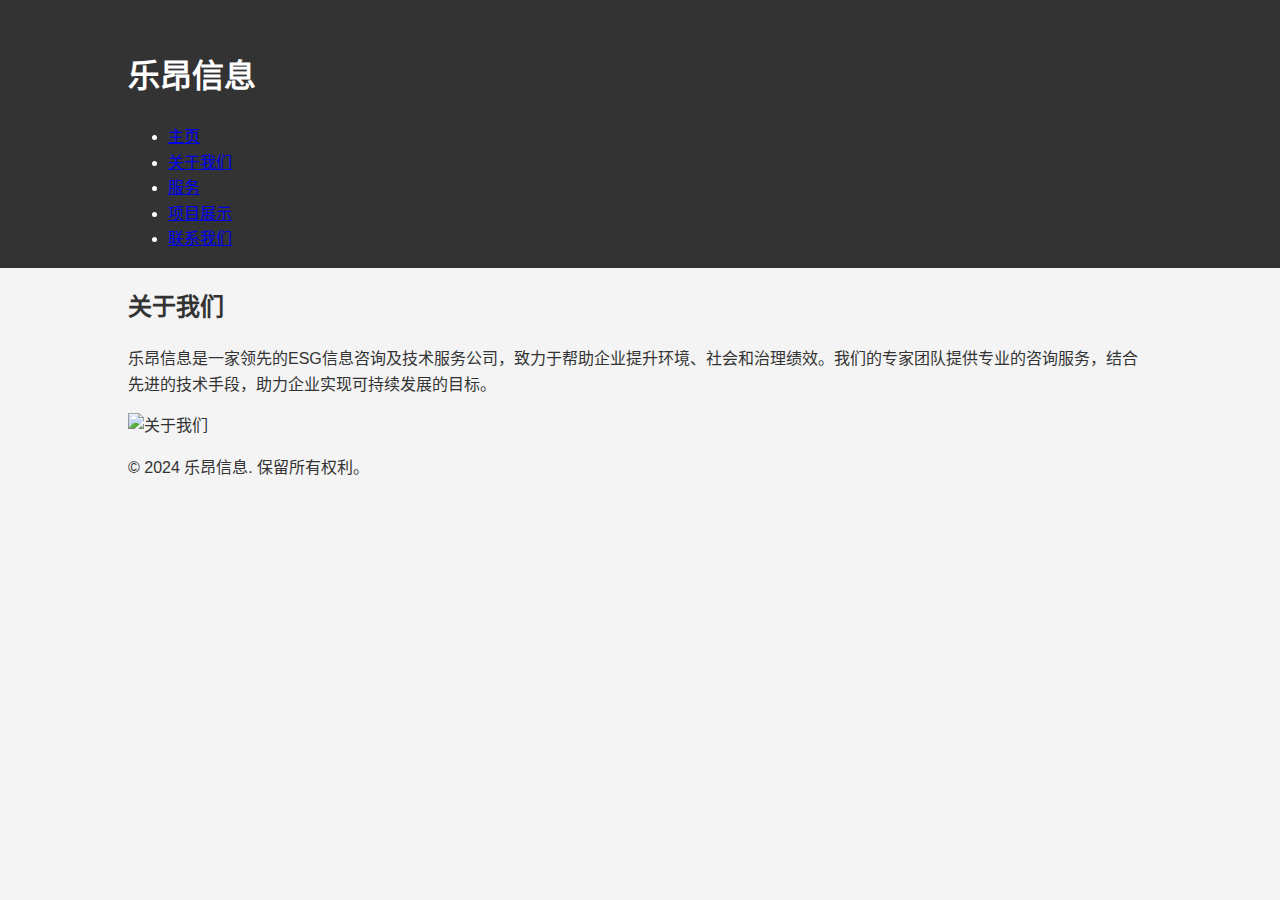
==== about.html @ 3cd37dc4 "Add files via upload" ====
<!DOCTYPE html>
<html lang="zh-CN">
<head>
    <meta charset="UTF-8">
    <meta name="viewport" content="width=device-width, initial-scale=1.0">
    <title>关于我们 - 乐昂信息</title>
    <link rel="stylesheet" href="style.css">
</head>
<body>
    <header>
        <div class="container">
            <h1>乐昂信息</h1>
            <nav>
                <ul>
                    <li><a href="index.html">主页</a></li>
                    <li><a href="about.html">关于我们</a></li>
                    <li><a href="services.html">服务</a></li>
                    <li><a href="projects.html">项目展示</a></li>
                    <li><a href="contact.html">联系我们</a></li>
                </ul>
            </nav>
        </div>
    </header>
    <main>
        <div class="container">
            <h2>关于我们</h2>
            <p>乐昂信息是一家领先的ESG信息咨询及技术服务公司，致力于帮助企业提升环境、社会和治理绩效。我们的专家团队提供专业的咨询服务，结合先进的技术手段，助力企业实现可持续发展的目标。</p>
            <img src="https://via.placeholder.com/800x400?text=About+Us" alt="关于我们">
        </div>
    </main>
    <footer>
        <div class="container">
            <p>&copy; 2024 乐昂信息. 保留所有权利。</p>
        </div>
    </footer>
</body>
</html>
---- style.css ----
body {
    font-family: Arial, sans-serif;
    line-height: 1.6;
    margin: 0;
    padding: 0;
    background-color: #f4f4f4;
    color: #333;
}

.container {
    width: 80%;
    margin: auto;
    overflow: hidden;
}

header {
    background: #333;
    color: #fff;
    padding-top: 30px;
    min-height: 70px;
    border-bottom:
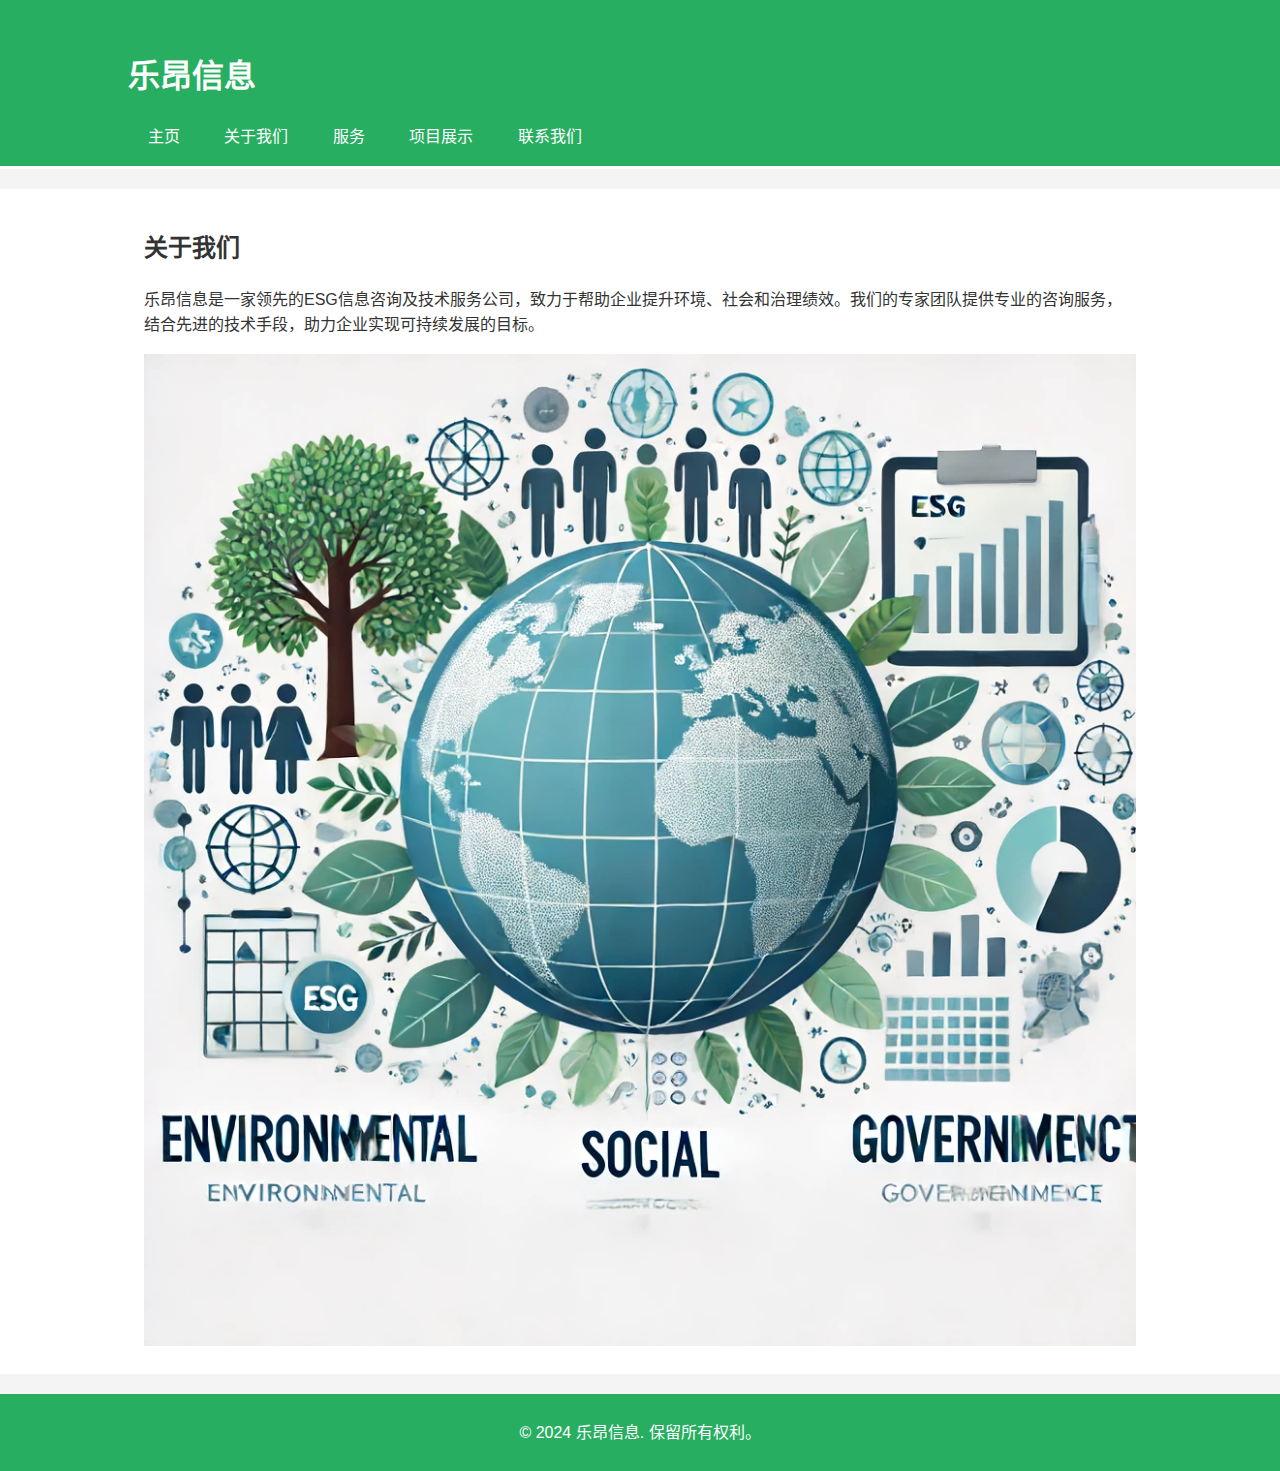
==== commit 81847c06: "Update about.html" ====
--- a/about.html
+++ b/about.html
@@ -25,7 +25,7 @@
         <div class="container">
             <h2>关于我们</h2>
             <p>乐昂信息是一家领先的ESG信息咨询及技术服务公司，致力于帮助企业提升环境、社会和治理绩效。我们的专家团队提供专业的咨询服务，结合先进的技术手段，助力企业实现可持续发展的目标。</p>
-            <img src="https://via.placeholder.com/800x400?text=About+Us" alt="关于我们">
+            <img src="globe_esg.jpg" alt="关于我们">
         </div>
     </main>
     <footer>
@@ -35,3 +35,4 @@
     </footer>
 </body>
 </html>
+
--- a/style.css
+++ b/style.css
@@ -14,9 +14,45 @@
 }
 
 header {
-    background: #333;
+    background: #27ae60;  /* 修改为绿色背景 */
     color: #fff;
     padding-top: 30px;
     min-height: 70px;
-    border-bottom:
+    border-bottom: #fff 3px solid;
+}
 
+header a {
+    color: #fff;  /* 白色文字 */
+    text-decoration: none;
+    text-transform: uppercase;
+    font-size: 16px;
+}
+
+header ul {
+    padding: 0;
+    list-style: none;
+}
+
+header li {
+    display: inline;
+    padding: 0 20px 0 20px;
+}
+
+main {
+    padding: 20px;
+    background: #fff;
+    margin-top: 20px;
+}
+
+footer {
+    background: #27ae60;  /* 修改为绿色背景 */
+    color: #fff;
+    text-align: center;
+    padding: 10px;
+    margin-top: 20px;
+}
+
+img {
+    max-width: 100%;
+    height: auto;
+}
